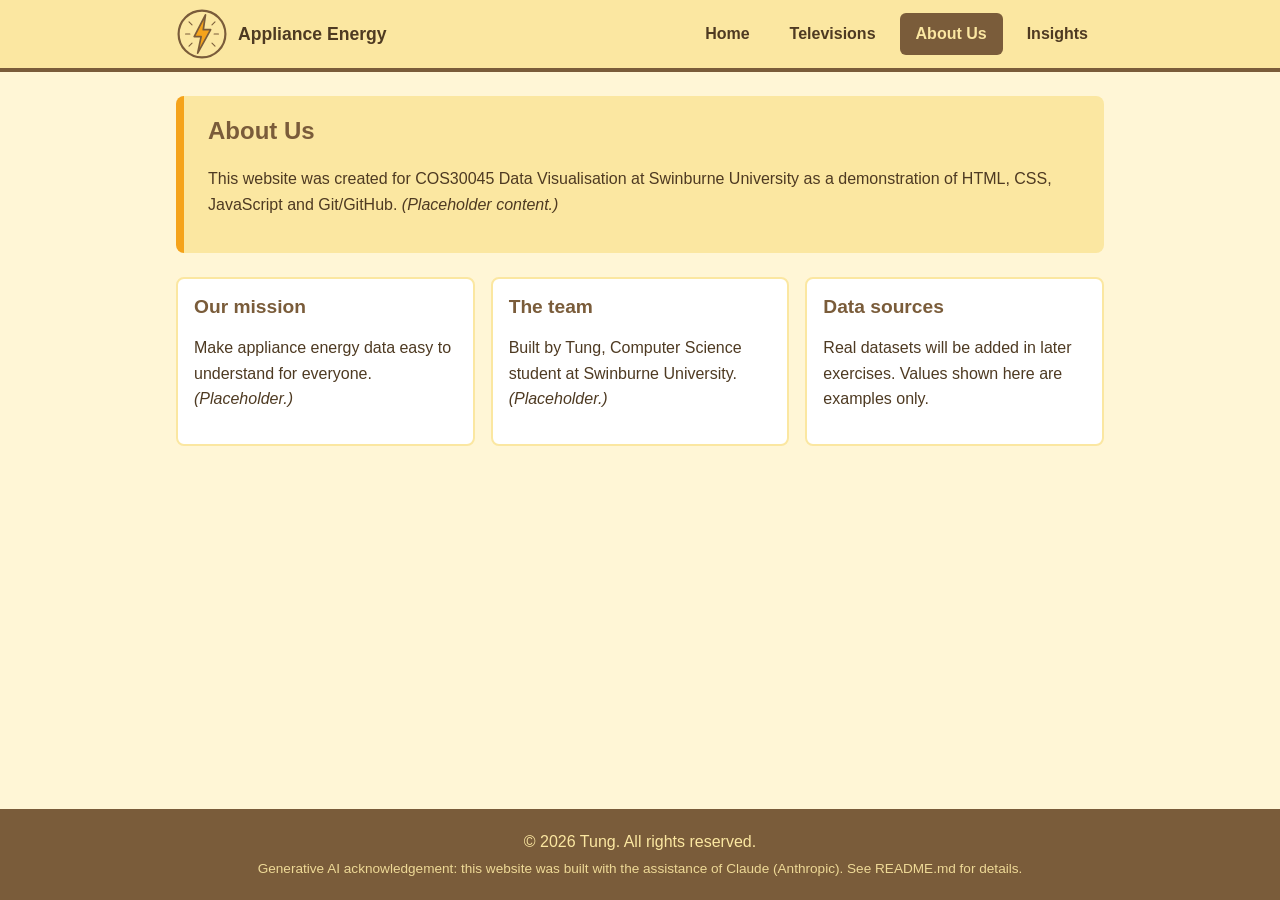
==== about.html @ 9c462e9a "Add project files" ====
<!DOCTYPE html>
<html lang="en">
<head>
  <meta charset="UTF-8">
  <meta name="viewport" content="width=device-width, initial-scale=1">
  <title>About Us | Appliance Energy Consumption Website</title>
  <link rel="icon" href="assets/img/logo.svg" type="image/svg+xml">
  <link rel="stylesheet" href="assets/css/style.css">
</head>
<body>
  <header class="site-header">
    <nav class="navbar" aria-label="Main navigation">
      <a class="logo-link" href="index.html" aria-label="Go to Home page">
        <img src="assets/img/logo.svg" alt="Power logo" class="logo">
        <span class="site-name">Appliance Energy</span>
      </a>
      <ul class="nav-links">
        <li><a href="index.html">Home</a></li>
        <li><a href="televisions.html">Televisions</a></li>
        <li><a href="about.html" class="active" aria-current="page">About Us</a></li>
        <li><a href="insights.html">Insights</a></li>
      </ul>
    </nav>
  </header>

  <main class="container">
    <section class="hero">
      <h1>About Us</h1>
      <p>This website was created for COS30045 Data Visualisation at Swinburne University as a demonstration of HTML, CSS, JavaScript and Git/GitHub. <em>(Placeholder content.)</em></p>
    </section>

    <section class="cards">
      <article class="card">
        <h2>Our mission</h2>
        <p>Make appliance energy data easy to understand for everyone. <em>(Placeholder.)</em></p>
      </article>
      <article class="card">
        <h2>The team</h2>
        <p>Built by Tung, Computer Science student at Swinburne University. <em>(Placeholder.)</em></p>
      </article>
      <article class="card">
        <h2>Data sources</h2>
        <p>Real datasets will be added in later exercises. Values shown here are examples only.</p>
      </article>
    </section>
  </main>

  <footer class="site-footer">
    <p>&copy; <span id="year">2026</span> Tung. All rights reserved.</p>
    <p class="ai-note">Generative AI acknowledgement: this website was built with the assistance of Claude (Anthropic). See README.md for details.</p>
  </footer>

  <script src="assets/js/main.js"></script>
</body>
</html>
---- assets/css/style.css ----
/* ===== Colour palette (taken from the power logo) ===== */
:root {
  --cream: #FBE7A1;
  --cream-light: #FFF6D6;
  --brown: #7A5C3A;
  --brown-dark: #4E3A22;
  --orange: #F5A31A;
  --orange-dark: #D98A05;
  --error: #B3261E;
}

* { box-sizing: border-box; }

body {
  margin: 0;
  font-family: "Segoe UI", Arial, sans-serif;
  line-height: 1.6;
  color: var(--brown-dark);
  background: var(--cream-light);
  display: flex;
  flex-direction: column;
  min-height: 100vh;
}

.container { width: 100%; max-width: 960px; margin: 0 auto; padding: 24px 16px; flex: 1; }

/* ===== Header / navigation ===== */
.site-header { background: var(--cream); border-bottom: 4px solid var(--brown); }

.navbar {
  max-width: 960px; margin: 0 auto; padding: 8px 16px;
  display: flex; align-items: center; justify-content: space-between; flex-wrap: wrap; gap: 8px;
}

.logo-link { display: flex; align-items: center; gap: 10px; text-decoration: none; color: var(--brown-dark); font-weight: 700; font-size: 1.1rem; }
.logo { width: 52px; height: 52px; display: block; }

.nav-links { list-style: none; margin: 0; padding: 0; display: flex; gap: 8px; }
.nav-links a {
  display: block; padding: 8px 16px; border-radius: 6px;
  text-decoration: none; color: var(--brown-dark); font-weight: 600;
  transition: background-color 0.2s, color 0.2s;
}
/* hover effect */
.nav-links a:hover { background: var(--orange); color: #fff; }
/* active page indicator */
.nav-links a.active { background: var(--brown); color: var(--cream); }

/* ===== Content ===== */
h1, h2, h3 { color: var(--brown); line-height: 1.25; }
a { color: var(--orange-dark); }

.hero { background: var(--cream); border-left: 8px solid var(--orange); padding: 20px 24px; border-radius: 8px; margin-bottom: 24px; }
.hero h1 { margin-top: 0; }

.cards { display: grid; grid-template-columns: repeat(auto-fit, minmax(240px, 1fr)); gap: 16px; margin-bottom: 24px; }
.card { background: #fff; border: 2px solid var(--cream); border-radius: 8px; padding: 16px; }
.card h2 { margin-top: 0; font-size: 1.2rem; }

/* ===== FAQ accordion ===== */
.faq-item { border: 2px solid var(--cream); border-radius: 8px; margin-bottom: 8px; background: #fff; overflow: hidden; }
.faq-item h3 { margin: 0; }
.faq-question {
  width: 100%; text-align: left; padding: 14px 16px; border: none; cursor: pointer;
  background: var(--cream); color: var(--brown-dark); font-size: 1rem; font-weight: 600; font-family: inherit;
  display: flex; justify-content: space-between; align-items: center;
}
.faq-question::after { content: "+"; font-size: 1.4rem; color: var(--orange-dark); }
.faq-question[aria-expanded="true"]::after { content: "\2212"; }
.faq-question:hover { background: var(--orange); color: #fff; }
.faq-question:hover::after { color: #fff; }
.faq-answer { padding: 0 16px; }
.faq-answer[hidden] { display: none; }

/* ===== Calculator ===== */
.calculator { background: #fff; border: 2px solid var(--cream); border-radius: 8px; padding: 20px; }
.hint { margin-top: 0; }
.form-row { display: flex; flex-direction: column; margin-bottom: 14px; }
label { font-weight: 600; margin-bottom: 4px; }
input, select {
  padding: 10px; font-size: 1rem; font-family: inherit;
  border: 2px solid var(--brown); border-radius: 6px; background: var(--cream-light);
}
input:focus, select:focus, button:focus-visible, .nav-links a:focus-visible { outline: 3px solid var(--orange); outline-offset: 2px; }
input.invalid { border-color: var(--error); }
.error { color: var(--error); font-size: 0.9rem; min-height: 1.2em; }

.form-actions { display: flex; gap: 10px; }
.btn {
  padding: 10px 22px; font-size: 1rem; font-weight: 700; font-family: inherit; cursor: pointer;
  border: 2px solid var(--brown); border-radius: 6px; background: var(--orange); color: var(--brown-dark);
  transition: background-color 0.2s;
}
.btn:hover { background: var(--orange-dark); }
.btn-secondary { background: var(--cream); }
.btn-secondary:hover { background: var(--cream-light); }

.results { margin-top: 20px; background: var(--cream); border-left: 8px solid var(--orange); border-radius: 8px; padding: 12px 20px; }
.results h3 { margin-top: 0; }
.results dl { display: grid; grid-template-columns: 1fr auto; gap: 6px 16px; margin: 0; }
.results dt { font-weight: 600; }
.results dd { margin: 0; font-weight: 700; text-align: right; }

/* ===== Footer ===== */
.site-footer { background: var(--brown); color: var(--cream); text-align: center; padding: 16px; }
.site-footer p { margin: 4px 0; }
.ai-note { font-size: 0.85rem; opacity: 0.9; }

@media (max-width: 520px) {
  .navbar { justify-content: center; }
  .site-name { display: none; }
}
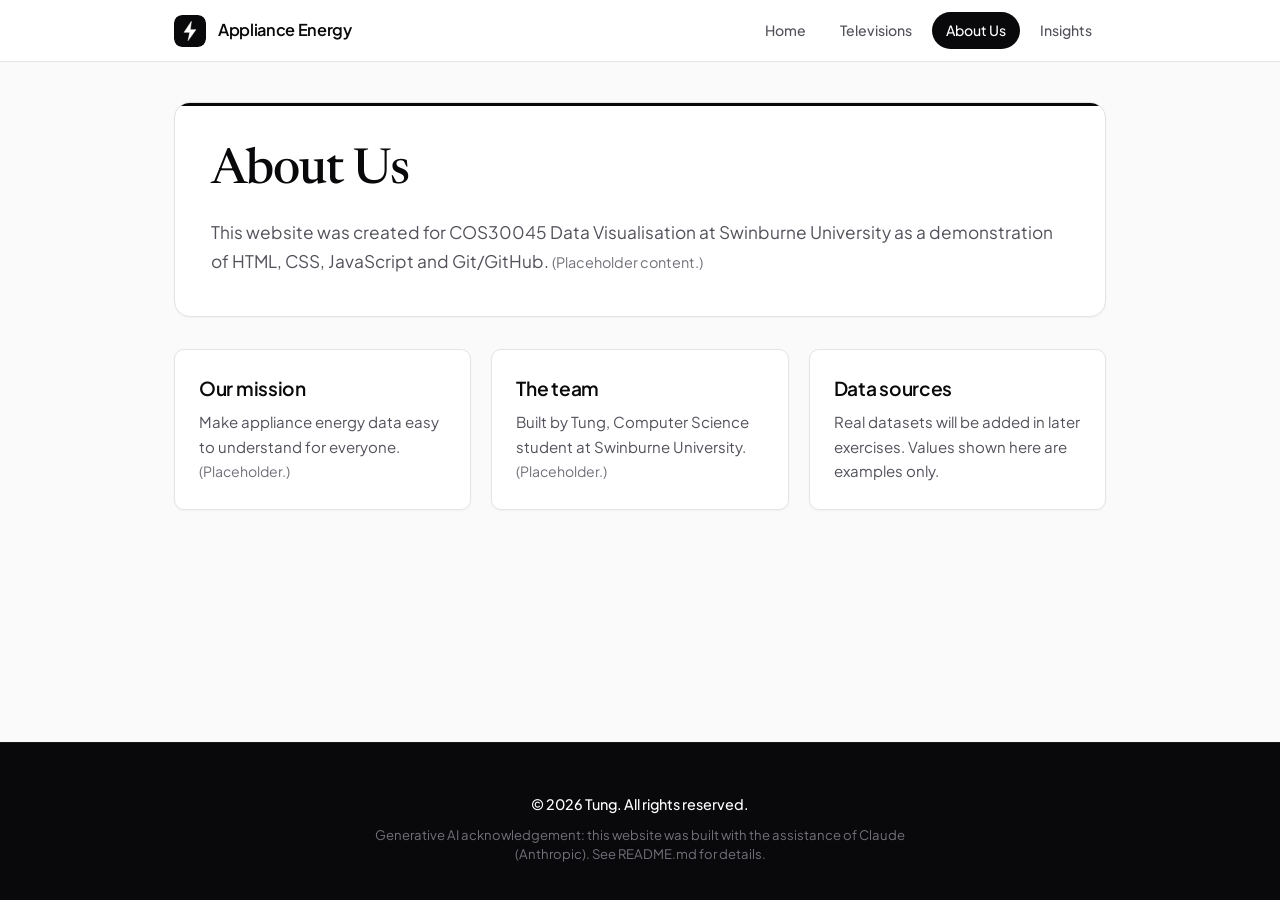
==== commit 0baf89ee: "update project" ====
--- a/about.html
+++ b/about.html
@@ -5,6 +5,9 @@
   <meta name="viewport" content="width=device-width, initial-scale=1">
   <title>About Us | Appliance Energy Consumption Website</title>
   <link rel="icon" href="assets/img/logo.svg" type="image/svg+xml">
+  <link rel="preconnect" href="https://fonts.googleapis.com">
+  <link rel="preconnect" href="https://fonts.gstatic.com" crossorigin>
+  <link href="https://fonts.googleapis.com/css2?family=Newsreader:ital,opsz,wght@0,6..72,400;0,6..72,500;0,6..72,600;1,6..72,400&family=Plus+Jakarta+Sans:wght@300;400;500;600;700&display=swap" rel="stylesheet">
   <link rel="stylesheet" href="assets/css/style.css">
 </head>
 <body>
--- a/assets/css/style.css
+++ b/assets/css/style.css
@@ -1,112 +1,706 @@
-/* ===== Colour palette (taken from the power logo) ===== */
+/* ==========================================================================
+   MINIMALIST & ELEGANT DESIGN SYSTEM
+   Palette: Monochromatic (White, Off-White, Zinc Grays, Deep Black)
+   Typography: Newsreader (Editorial Serif) + Plus Jakarta Sans (Modern Grotesque)
+   Responsive: Mobile-First & Fluid Layouts
+   ========================================================================== */
+
+@import url('https://fonts.googleapis.com/css2?family=Newsreader:ital,opsz,wght@0,6..72,400;0,6..72,500;0,6..72,600;1,6..72,400&family=Plus+Jakarta+Sans:wght@300;400;500;600;700&display=swap');
+
 :root {
-  --cream: #FBE7A1;
-  --cream-light: #FFF6D6;
-  --brown: #7A5C3A;
-  --brown-dark: #4E3A22;
-  --orange: #F5A31A;
-  --orange-dark: #D98A05;
-  --error: #B3261E;
-}
-
-* { box-sizing: border-box; }
+  /* Surface & Canvas */
+  --bg-canvas: #FAFAFA;
+  --bg-surface: #FFFFFF;
+  --bg-subtle: #F4F4F6;
+  --bg-dark: #09090B;
+  --bg-dark-surface: #18181B;
+
+  /* Monochromatic Text Palette */
+  --color-black: #09090B;
+  --color-charcoal: #18181B;
+  --color-muted: #52525B;
+  --color-light-muted: #71717A;
+  --color-white: #FFFFFF;
+
+  /* Borders & Dividers */
+  --border-subtle: #F0F0F2;
+  --border-default: #E4E4E7;
+  --border-dark: #09090B;
+
+  /* Functional / Status */
+  --error: #DC2626;
+  --error-bg: #FEF2F2;
+
+  /* Shadows */
+  --shadow-sm: 0 1px 2px rgba(0, 0, 0, 0.04);
+  --shadow-md: 0 4px 20px -2px rgba(0, 0, 0, 0.05);
+  --shadow-lg: 0 12px 32px -4px rgba(0, 0, 0, 0.08);
+  --shadow-card-hover: 0 16px 36px -6px rgba(0, 0, 0, 0.09);
+
+  /* Radii */
+  --radius-sm: 6px;
+  --radius-md: 10px;
+  --radius-lg: 16px;
+  --radius-full: 9999px;
+
+  /* Typography */
+  --font-sans: 'Plus Jakarta Sans', -apple-system, BlinkMacSystemFont, "Segoe UI", Roboto, sans-serif;
+  --font-display: 'Newsreader', Georgia, Cambria, 'Times New Roman', serif;
+}
+
+/* Global Reset & Base */
+*, *::before, *::after {
+  box-sizing: border-box;
+}
+
+html {
+  scroll-behavior: smooth;
+  -webkit-font-smoothing: antialiased;
+  -moz-osx-font-smoothing: grayscale;
+  max-width: 100%;
+  overflow-x: hidden;
+}
 
 body {
   margin: 0;
-  font-family: "Segoe UI", Arial, sans-serif;
-  line-height: 1.6;
-  color: var(--brown-dark);
-  background: var(--cream-light);
+  font-family: var(--font-sans);
+  font-size: 1rem;
+  line-height: 1.65;
+  color: var(--color-charcoal);
+  background-color: var(--bg-canvas);
   display: flex;
   flex-direction: column;
   min-height: 100vh;
-}
-
-.container { width: 100%; max-width: 960px; margin: 0 auto; padding: 24px 16px; flex: 1; }
-
-/* ===== Header / navigation ===== */
-.site-header { background: var(--cream); border-bottom: 4px solid var(--brown); }
+  max-width: 100%;
+  overflow-x: hidden;
+}
+
+::selection {
+  background: var(--color-black);
+  color: var(--color-white);
+}
+
+img, svg {
+  max-width: 100%;
+  height: auto;
+}
+
+/* Layout Container */
+.container {
+  width: 100%;
+  max-width: 980px;
+  margin: 0 auto;
+  padding: 40px 24px 64px;
+  flex: 1;
+  min-width: 0;
+}
+
+/* Headings & Links */
+h1, h2, h3, h4 {
+  color: var(--color-black);
+  margin-top: 0;
+  font-weight: 500;
+  letter-spacing: -0.02em;
+  overflow-wrap: break-word;
+  word-break: break-word;
+}
+
+h1 {
+  font-family: var(--font-display);
+  font-size: clamp(1.85rem, 5vw, 3.1rem);
+  line-height: 1.18;
+  margin-bottom: 16px;
+}
+
+h2 {
+  font-family: var(--font-display);
+  font-size: clamp(1.4rem, 3.2vw, 1.95rem);
+  line-height: 1.25;
+  margin-bottom: 14px;
+}
+
+h3 {
+  font-family: var(--font-sans);
+  font-size: 1.15rem;
+  font-weight: 600;
+  margin-bottom: 8px;
+}
+
+a {
+  color: var(--color-black);
+  text-decoration: underline;
+  text-underline-offset: 3px;
+  text-decoration-thickness: 1px;
+  text-decoration-color: rgba(9, 9, 11, 0.3);
+  transition: text-decoration-color 0.2s ease, color 0.2s ease;
+}
+
+a:hover {
+  text-decoration-color: var(--color-black);
+}
+
+/* ==========================================================================
+   Header & Navigation
+   ========================================================================== */
+.site-header {
+  background: rgba(255, 255, 255, 0.94);
+  backdrop-filter: blur(16px);
+  -webkit-backdrop-filter: blur(16px);
+  border-bottom: 1px solid var(--border-default);
+  position: sticky;
+  top: 0;
+  z-index: 100;
+  width: 100%;
+  transition: border-color 0.2s ease;
+}
 
 .navbar {
-  max-width: 960px; margin: 0 auto; padding: 8px 16px;
-  display: flex; align-items: center; justify-content: space-between; flex-wrap: wrap; gap: 8px;
-}
-
-.logo-link { display: flex; align-items: center; gap: 10px; text-decoration: none; color: var(--brown-dark); font-weight: 700; font-size: 1.1rem; }
-.logo { width: 52px; height: 52px; display: block; }
-
-.nav-links { list-style: none; margin: 0; padding: 0; display: flex; gap: 8px; }
+  max-width: 980px;
+  margin: 0 auto;
+  padding: 12px 24px;
+  display: flex;
+  align-items: center;
+  justify-content: space-between;
+  flex-wrap: wrap;
+  gap: 12px;
+}
+
+.logo-link {
+  display: flex;
+  align-items: center;
+  gap: 12px;
+  text-decoration: none;
+  color: var(--color-black);
+  font-weight: 600;
+  font-size: 1.02rem;
+  letter-spacing: -0.01em;
+  flex-shrink: 0;
+}
+
+.logo {
+  width: 32px;
+  height: 32px;
+  display: block;
+  border-radius: 8px;
+  flex-shrink: 0;
+}
+
+.site-name {
+  font-family: var(--font-sans);
+  font-weight: 600;
+  letter-spacing: -0.02em;
+  white-space: nowrap;
+}
+
+.nav-links {
+  list-style: none;
+  margin: 0;
+  padding: 0;
+  display: flex;
+  align-items: center;
+  flex-wrap: wrap;
+  gap: 6px;
+}
+
 .nav-links a {
-  display: block; padding: 8px 16px; border-radius: 6px;
-  text-decoration: none; color: var(--brown-dark); font-weight: 600;
-  transition: background-color 0.2s, color 0.2s;
-}
-/* hover effect */
-.nav-links a:hover { background: var(--orange); color: #fff; }
-/* active page indicator */
-.nav-links a.active { background: var(--brown); color: var(--cream); }
-
-/* ===== Content ===== */
-h1, h2, h3 { color: var(--brown); line-height: 1.25; }
-a { color: var(--orange-dark); }
-
-.hero { background: var(--cream); border-left: 8px solid var(--orange); padding: 20px 24px; border-radius: 8px; margin-bottom: 24px; }
-.hero h1 { margin-top: 0; }
-
-.cards { display: grid; grid-template-columns: repeat(auto-fit, minmax(240px, 1fr)); gap: 16px; margin-bottom: 24px; }
-.card { background: #fff; border: 2px solid var(--cream); border-radius: 8px; padding: 16px; }
-.card h2 { margin-top: 0; font-size: 1.2rem; }
-
-/* ===== FAQ accordion ===== */
-.faq-item { border: 2px solid var(--cream); border-radius: 8px; margin-bottom: 8px; background: #fff; overflow: hidden; }
-.faq-item h3 { margin: 0; }
+  display: inline-block;
+  padding: 7px 14px;
+  border-radius: var(--radius-full);
+  text-decoration: none;
+  color: var(--color-muted);
+  font-size: 0.88rem;
+  font-weight: 500;
+  white-space: nowrap;
+  transition: all 0.2s ease;
+}
+
+.nav-links a:hover {
+  color: var(--color-black);
+  background: var(--bg-subtle);
+}
+
+.nav-links a.active {
+  background: var(--color-black);
+  color: var(--color-white);
+  font-weight: 500;
+}
+
+/* Focus Visibility */
+:focus-visible {
+  outline: 2px solid var(--color-black);
+  outline-offset: 3px;
+}
+
+/* ==========================================================================
+   Hero Section
+   ========================================================================== */
+.hero {
+  background: var(--bg-surface);
+  border: 1px solid var(--border-default);
+  border-radius: var(--radius-lg);
+  padding: 40px 36px;
+  margin-bottom: 32px;
+  box-shadow: var(--shadow-sm);
+  position: relative;
+  overflow: hidden;
+  min-width: 0;
+}
+
+.hero::after {
+  content: "";
+  position: absolute;
+  top: 0;
+  left: 0;
+  width: 100%;
+  height: 3px;
+  background: var(--color-black);
+}
+
+.hero h1 {
+  margin-top: 0;
+  color: var(--color-black);
+}
+
+.hero p {
+  color: var(--color-muted);
+  font-size: 1.08rem;
+  line-height: 1.7;
+  max-width: 68ch;
+  margin: 0;
+  overflow-wrap: break-word;
+}
+
+.hero em {
+  font-style: normal;
+  color: var(--color-light-muted);
+  font-size: 0.9rem;
+}
+
+/* ==========================================================================
+   Card Grid
+   ========================================================================== */
+.cards {
+  display: grid;
+  grid-template-columns: repeat(auto-fit, minmax(min(100%, 260px), 1fr));
+  gap: 20px;
+  margin-bottom: 36px;
+  min-width: 0;
+}
+
+.card {
+  background: var(--bg-surface);
+  border: 1px solid var(--border-default);
+  border-radius: var(--radius-md);
+  padding: 26px 24px;
+  box-shadow: var(--shadow-sm);
+  transition: transform 0.25s ease, border-color 0.25s ease, box-shadow 0.25s ease;
+  display: flex;
+  flex-direction: column;
+  min-width: 0;
+}
+
+.card:hover {
+  transform: translateY(-3px);
+  border-color: #A1A1AA;
+  box-shadow: var(--shadow-card-hover);
+}
+
+.card h2 {
+  font-family: var(--font-sans);
+  font-size: 1.2rem;
+  font-weight: 600;
+  margin-top: 0;
+  margin-bottom: 10px;
+  letter-spacing: -0.015em;
+}
+
+.card p {
+  color: var(--color-muted);
+  font-size: 0.94rem;
+  line-height: 1.6;
+  margin: 0;
+  flex: 1;
+  overflow-wrap: break-word;
+}
+
+.card em {
+  font-style: normal;
+  color: var(--color-light-muted);
+  font-size: 0.88rem;
+}
+
+/* ==========================================================================
+   FAQ Accordion
+   ========================================================================== */
+.faq {
+  background: var(--bg-surface);
+  border: 1px solid var(--border-default);
+  border-radius: var(--radius-lg);
+  padding: 32px 32px 16px;
+  box-shadow: var(--shadow-sm);
+  margin-bottom: 36px;
+  min-width: 0;
+}
+
+.faq h2 {
+  margin-bottom: 20px;
+}
+
+.faq-item {
+  border: none;
+  border-top: 1px solid var(--border-subtle);
+  background: transparent;
+  margin: 0;
+  border-radius: 0;
+}
+
+.faq-item:first-of-type {
+  border-top: 1px solid var(--border-default);
+}
+
+.faq-item h3 {
+  margin: 0;
+}
+
 .faq-question {
-  width: 100%; text-align: left; padding: 14px 16px; border: none; cursor: pointer;
-  background: var(--cream); color: var(--brown-dark); font-size: 1rem; font-weight: 600; font-family: inherit;
-  display: flex; justify-content: space-between; align-items: center;
-}
-.faq-question::after { content: "+"; font-size: 1.4rem; color: var(--orange-dark); }
-.faq-question[aria-expanded="true"]::after { content: "\2212"; }
-.faq-question:hover { background: var(--orange); color: #fff; }
-.faq-question:hover::after { color: #fff; }
-.faq-answer { padding: 0 16px; }
-.faq-answer[hidden] { display: none; }
-
-/* ===== Calculator ===== */
-.calculator { background: #fff; border: 2px solid var(--cream); border-radius: 8px; padding: 20px; }
-.hint { margin-top: 0; }
-.form-row { display: flex; flex-direction: column; margin-bottom: 14px; }
-label { font-weight: 600; margin-bottom: 4px; }
+  width: 100%;
+  text-align: left;
+  padding: 18px 4px;
+  border: none;
+  cursor: pointer;
+  background: transparent;
+  color: var(--color-black);
+  font-size: 1.02rem;
+  font-weight: 600;
+  font-family: var(--font-sans);
+  display: flex;
+  justify-content: space-between;
+  align-items: center;
+  gap: 14px;
+  transition: color 0.2s ease;
+  line-height: 1.4;
+}
+
+.faq-question::after {
+  content: "+";
+  font-size: 1.35rem;
+  font-weight: 300;
+  line-height: 1;
+  color: var(--color-light-muted);
+  flex-shrink: 0;
+  transition: transform 0.25s ease, color 0.2s ease;
+}
+
+.faq-question[aria-expanded="true"]::after {
+  transform: rotate(45deg);
+  color: var(--color-black);
+}
+
+.faq-question:hover {
+  color: var(--color-black);
+  background: transparent;
+}
+
+.faq-question:hover::after {
+  color: var(--color-black);
+}
+
+.faq-answer {
+  padding: 0 4px 20px;
+  color: var(--color-muted);
+  font-size: 0.94rem;
+  line-height: 1.65;
+  max-width: 68ch;
+  overflow-wrap: break-word;
+}
+
+.faq-answer[hidden] {
+  display: none;
+}
+
+/* ==========================================================================
+   Calculator Form & Results
+   ========================================================================== */
+.calculator {
+  background: var(--bg-surface);
+  border: 1px solid var(--border-default);
+  border-radius: var(--radius-lg);
+  padding: 36px;
+  box-shadow: var(--shadow-sm);
+  max-width: 660px;
+  margin: 0 auto;
+  min-width: 0;
+}
+
+.calculator h2 {
+  margin-bottom: 8px;
+}
+
+.hint {
+  color: var(--color-muted);
+  font-size: 0.94rem;
+  margin-top: 0;
+  margin-bottom: 24px;
+  line-height: 1.55;
+}
+
+.form-row {
+  display: flex;
+  flex-direction: column;
+  margin-bottom: 20px;
+  min-width: 0;
+}
+
+label {
+  font-size: 0.88rem;
+  font-weight: 600;
+  margin-bottom: 8px;
+  color: var(--color-black);
+  letter-spacing: -0.01em;
+}
+
 input, select {
-  padding: 10px; font-size: 1rem; font-family: inherit;
-  border: 2px solid var(--brown); border-radius: 6px; background: var(--cream-light);
-}
-input:focus, select:focus, button:focus-visible, .nav-links a:focus-visible { outline: 3px solid var(--orange); outline-offset: 2px; }
-input.invalid { border-color: var(--error); }
-.error { color: var(--error); font-size: 0.9rem; min-height: 1.2em; }
-
-.form-actions { display: flex; gap: 10px; }
+  width: 100%;
+  max-width: 100%;
+  padding: 12px 14px;
+  font-size: 0.95rem;
+  font-family: var(--font-sans);
+  border: 1px solid var(--border-default);
+  border-radius: var(--radius-sm);
+  background: var(--bg-surface);
+  color: var(--color-black);
+  transition: border-color 0.2s ease, box-shadow 0.2s ease;
+}
+
+input:focus, select:focus {
+  border-color: var(--color-black);
+  box-shadow: 0 0 0 3px rgba(9, 9, 11, 0.08);
+  outline: none;
+}
+
+input.invalid {
+  border-color: var(--error);
+  background: var(--error-bg);
+}
+
+.error {
+  color: var(--error);
+  font-size: 0.84rem;
+  min-height: 1.25em;
+  margin-top: 6px;
+  font-weight: 500;
+}
+
+.form-actions {
+  display: flex;
+  gap: 12px;
+  margin-top: 8px;
+  flex-wrap: wrap;
+}
+
 .btn {
-  padding: 10px 22px; font-size: 1rem; font-weight: 700; font-family: inherit; cursor: pointer;
-  border: 2px solid var(--brown); border-radius: 6px; background: var(--orange); color: var(--brown-dark);
-  transition: background-color 0.2s;
-}
-.btn:hover { background: var(--orange-dark); }
-.btn-secondary { background: var(--cream); }
-.btn-secondary:hover { background: var(--cream-light); }
-
-.results { margin-top: 20px; background: var(--cream); border-left: 8px solid var(--orange); border-radius: 8px; padding: 12px 20px; }
-.results h3 { margin-top: 0; }
-.results dl { display: grid; grid-template-columns: 1fr auto; gap: 6px 16px; margin: 0; }
-.results dt { font-weight: 600; }
-.results dd { margin: 0; font-weight: 700; text-align: right; }
-
-/* ===== Footer ===== */
-.site-footer { background: var(--brown); color: var(--cream); text-align: center; padding: 16px; }
-.site-footer p { margin: 4px 0; }
-.ai-note { font-size: 0.85rem; opacity: 0.9; }
-
-@media (max-width: 520px) {
-  .navbar { justify-content: center; }
-  .site-name { display: none; }
-}
+  padding: 11px 24px;
+  font-size: 0.92rem;
+  font-weight: 600;
+  font-family: var(--font-sans);
+  cursor: pointer;
+  border-radius: var(--radius-sm);
+  border: 1px solid var(--color-black);
+  background: var(--color-black);
+  color: var(--color-white);
+  transition: all 0.2s cubic-bezier(0.16, 1, 0.3, 1);
+  letter-spacing: -0.01em;
+  text-align: center;
+}
+
+.btn:hover {
+  background: var(--color-charcoal);
+  border-color: var(--color-charcoal);
+  transform: translateY(-1px);
+  box-shadow: 0 4px 12px rgba(0, 0, 0, 0.12);
+}
+
+.btn-secondary {
+  background: var(--bg-surface);
+  color: var(--color-black);
+  border: 1px solid var(--border-default);
+}
+
+.btn-secondary:hover {
+  background: var(--bg-subtle);
+  border-color: #D4D4D8;
+  transform: translateY(-1px);
+  box-shadow: none;
+}
+
+/* Results Panel */
+.results {
+  margin-top: 28px;
+  background: var(--bg-subtle);
+  border: 1px solid var(--border-default);
+  border-radius: var(--radius-md);
+  padding: 22px;
+  min-width: 0;
+}
+
+.results h3 {
+  margin-top: 0;
+  margin-bottom: 14px;
+  font-size: 1.05rem;
+  letter-spacing: -0.01em;
+}
+
+.results dl {
+  display: grid;
+  grid-template-columns: 1fr auto;
+  row-gap: 10px;
+  column-gap: 16px;
+  margin: 0;
+  font-variant-numeric: tabular-nums;
+  min-width: 0;
+}
+
+.results dt {
+  font-weight: 500;
+  color: var(--color-muted);
+  font-size: 0.92rem;
+  padding: 6px 0;
+  border-bottom: 1px solid rgba(0, 0, 0, 0.05);
+  overflow-wrap: break-word;
+}
+
+.results dd {
+  margin: 0;
+  font-weight: 700;
+  color: var(--color-black);
+  text-align: right;
+  font-size: 1.02rem;
+  padding: 6px 0;
+  border-bottom: 1px solid rgba(0, 0, 0, 0.05);
+  white-space: nowrap;
+}
+
+.results .placeholder {
+  color: var(--color-muted);
+  font-size: 0.92rem;
+  margin: 0;
+}
+
+/* ==========================================================================
+   Footer
+   ========================================================================== */
+.site-footer {
+  background: var(--bg-dark);
+  color: #A1A1AA;
+  text-align: center;
+  padding: 44px 20px 36px;
+  margin-top: auto;
+  border-top: 1px solid var(--color-charcoal);
+  font-size: 0.9rem;
+}
+
+.site-footer p {
+  margin: 6px 0;
+}
+
+.site-footer p:first-child {
+  color: var(--color-white);
+  font-weight: 500;
+}
+
+.ai-note {
+  font-size: 0.82rem;
+  color: #71717A;
+  max-width: 60ch;
+  margin: 8px auto 0 !important;
+  line-height: 1.5;
+}
+
+/* ==========================================================================
+   Responsive Breakpoints
+   ========================================================================== */
+@media (max-width: 768px) {
+  .container {
+    padding: 32px 18px 52px;
+  }
+  .navbar {
+    padding: 12px 18px;
+  }
+  .hero {
+    padding: 32px 24px;
+  }
+}
+
+@media (max-width: 580px) {
+  .navbar {
+    padding: 10px 14px;
+    flex-direction: column;
+    align-items: center;
+    gap: 10px;
+  }
+  .logo-link {
+    justify-content: center;
+  }
+  .nav-links {
+    width: 100%;
+    justify-content: center;
+    gap: 4px;
+  }
+  .nav-links a {
+    padding: 6px 11px;
+    font-size: 0.82rem;
+  }
+  .hero {
+    padding: 24px 18px;
+    border-radius: var(--radius-md);
+  }
+  .hero h1 {
+    font-size: 1.8rem;
+  }
+  .hero p {
+    font-size: 0.98rem;
+  }
+  .calculator {
+    padding: 22px 16px;
+    border-radius: var(--radius-md);
+  }
+  .faq {
+    padding: 22px 16px 12px;
+    border-radius: var(--radius-md);
+  }
+  .faq-question {
+    font-size: 0.96rem;
+    padding: 15px 2px;
+  }
+  .form-actions {
+    flex-direction: column;
+  }
+  .form-actions .btn {
+    width: 100%;
+  }
+  .site-footer {
+    padding: 36px 16px 28px;
+  }
+}
+
+@media (max-width: 380px) {
+  .container {
+    padding: 20px 12px 36px;
+  }
+  .nav-links a {
+    padding: 5px 8px;
+    font-size: 0.76rem;
+  }
+  .site-name {
+    font-size: 0.95rem;
+  }
+  .results dl {
+    grid-template-columns: 1fr;
+    row-gap: 2px;
+  }
+  .results dd {
+    text-align: left;
+    padding-top: 0;
+    padding-bottom: 8px;
+  }
+}
